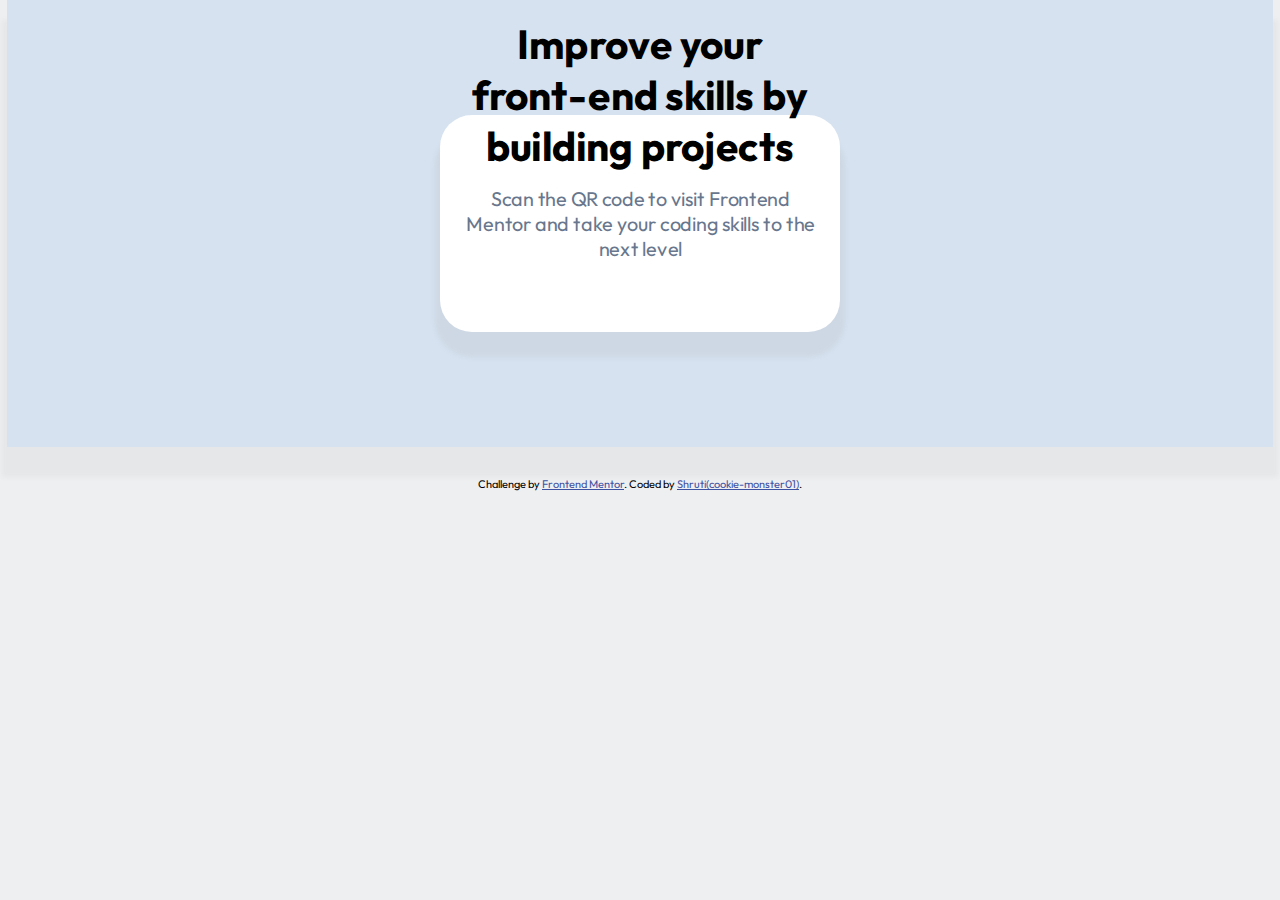
==== index.html @ fd13bdca "Responsive web design with flexbox and media queries" ====
<!DOCTYPE html>
<html lang="en">

<head>
  <meta charset="UTF-8">
  <meta name="viewport" content="width=device-width, initial-scale=1.0">
  <!-- displays site properly based on user's device -->

  <link rel="icon" type="image/png" sizes="32x32" href="./images/favicon-32x32.png">
  <!-- <link rel="preconnect" href="https://fonts.googleapis.com">
  <link rel="preconnect" href="https://fonts.gstatic.com" crossorigin> -->
  <link href="https://fonts.googleapis.com/css2?family=Outfit&display=swap" rel="stylesheet">

  <link href="app.css" rel="stylesheet">

  <title>Frontend Mentor | QR code component</title>

  <!-- Feel free to remove these styles or customise in your own stylesheet 👍 -->
</head>

<body>
  <section id="main">
    <div class="first-division">
      <img src="./images/image-qr-code.png" alt="">

      <h1>Improve your front-end skills by building projects</h1>
      <p>Scan the QR code to visit Frontend Mentor and take your coding skills to the next level</p>
    </div>
  </section>
  <footer>
    <div class="attribution">
      Challenge by <a href="https://www.frontendmentor.io?ref=challenge" target="_blank">Frontend Mentor</a>.
      Coded by <a href="#">Shruti(cookie-monster01)</a>.
    </div>
  </footer>
</body>

</html>
---- app.css ----
body {
    margin: 0;
    box-sizing: border-box;
    width: 100vw;
    height: auto;
    font-family: "Outfit", sans-serif;
    overflow: scroll;
    background-color: hsl(220, 9%, 94%);
}

#main {
    box-sizing: border-box;
    display: flex;
    justify-content: center;
    align-items: center;
    padding: 115px 0;
    margin: 0 7px 30px;
    background-color: hsl(212, 45%, 89%);
    box-shadow: 0 25px 5px 5px rgba(119, 121, 122, 0.07);
}

.first-division {
    max-width: 480px;
    box-sizing: border-box;
    display: flex;
    flex-direction: column;
    justify-content: flex-start;
    align-items: center;
    border-radius: 2em;
    background: border-box hsl(0, 0%, 100%);
    box-shadow: 0 20px 5px 5px rgba(164, 163, 163, 0.150);
}

img {
    scale: 0.7;
    border-radius: 1.5em;
    position: relative;
    bottom: 45px;
}

h1 {
    box-sizing: border-box;
    padding: 0 20px;
    max-width: 400px;
    text-align: center;
    text-wrap: balance;
    margin: 0 0 20px;
    scale: 1.27;
    position: relative;
    bottom: 80px;
}

p {
    box-sizing: border-box;
    max-width: 305px;
    padding: 0 20px;
    font-size: 15px;
    text-align: center;
    overflow-wrap: anywhere;
    margin: 0 0 20px;
    scale: 1.32;
    position: relative;
    bottom: 60px;
    color: hsl(216, 15%, 48%);
}

.attribution {
    font-size: 11px;
    text-align: center;
}

.attribution a {
    color: hsl(228, 45%, 44%);
}

@media (max-width: 580px) {

    body {
        background-color: hsl(212, 45%, 89%);
    }

    #main {
        margin: 0;
        box-shadow: none;
    }

    body,
    #main,
    .first-division {
        scale: 0.93;
    }

}

@media (max-width: 480px) {

    body,
    #main,
    .first-division {
        scale: 0.86;
    }
}

@media (max-width: 375px) {

    body,
    #main,
    .first-division {
        scale: 0.79;
    }
}
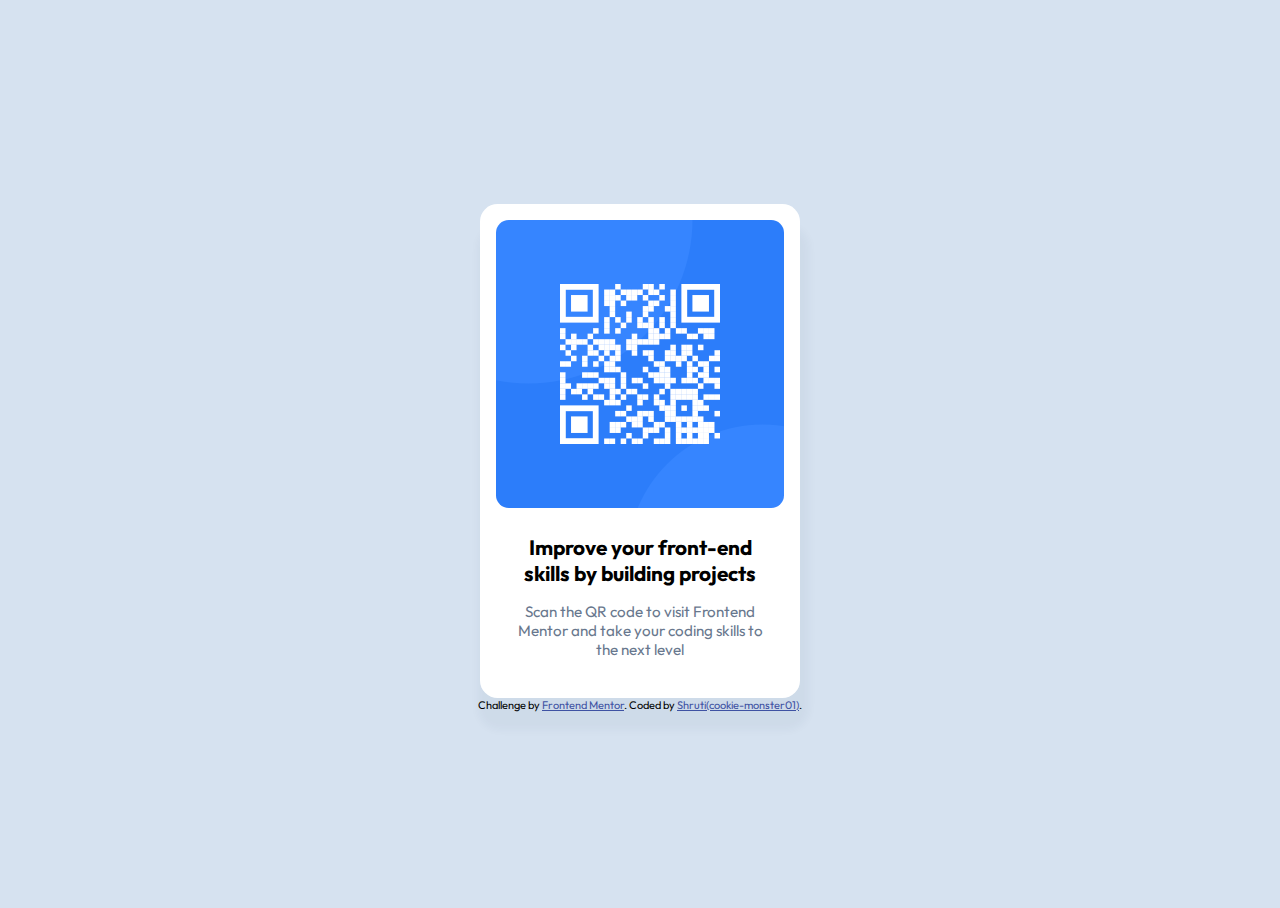
==== commit c60f16d0: "Update the css file" ====
--- a/index.html
+++ b/index.html
@@ -19,14 +19,15 @@
 </head>
 
 <body>
-  <section id="main">
+  <main>
     <div class="first-division">
-      <img src="./images/image-qr-code.png" alt="">
+      <img src="./images/image-qr-code.png" alt="QR Code" attributionsrc="https://www.frontendmentor.io">
 
-      <h1>Improve your front-end skills by building projects</h1>
+      <h2>Improve your front-end skills by building projects</h2>
       <p>Scan the QR code to visit Frontend Mentor and take your coding skills to the next level</p>
     </div>
-  </section>
+  </main>
+
   <footer>
     <div class="attribution">
       Challenge by <a href="https://www.frontendmentor.io?ref=challenge" target="_blank">Frontend Mentor</a>.
--- a/app.css
+++ b/app.css
@@ -1,67 +1,54 @@
-body {
-    margin: 0;
-    box-sizing: border-box;
-    width: 100vw;
-    height: auto;
+html {
+
     font-family: "Outfit", sans-serif;
-    overflow: scroll;
-    background-color: hsl(220, 9%, 94%);
+    background-color: hsl(212, 45%, 89%);
+    height: 100vh;
+
 }
 
-#main {
-    box-sizing: border-box;
-    display: flex;
-    justify-content: center;
-    align-items: center;
-    padding: 115px 0;
-    margin: 0 7px 30px;
-    background-color: hsl(212, 45%, 89%);
-    box-shadow: 0 25px 5px 5px rgba(119, 121, 122, 0.07);
-}
-
-.first-division {
-    max-width: 480px;
+body {
+    height: 100%;
     box-sizing: border-box;
     display: flex;
     flex-direction: column;
-    justify-content: flex-start;
+    justify-content: center;
     align-items: center;
-    border-radius: 2em;
-    background: border-box hsl(0, 0%, 100%);
-    box-shadow: 0 20px 5px 5px rgba(164, 163, 163, 0.150);
 }
 
-img {
-    scale: 0.7;
-    border-radius: 1.5em;
-    position: relative;
-    bottom: 45px;
+
+.first-division {
+    box-sizing: border-box;
+    background-color: hsl(0, 0%, 100%);
+    display: flex;
+    flex-direction: column;
+    justify-content: center;
+    align-items: space-evenly;
+    padding: 1rem;
+    border-radius: 1.1rem;
+    box-shadow: 0.2rem 1.7rem 0.5rem 0.3rem hsla(217, 45%, 22%, 0.040);
+    max-width: 20rem;
+
 }
 
-h1 {
+.first-division img {
+    border-radius: 0.8rem;
+}
+
+h2 {
     box-sizing: border-box;
-    padding: 0 20px;
-    max-width: 400px;
     text-align: center;
-    text-wrap: balance;
-    margin: 0 0 20px;
-    scale: 1.27;
-    position: relative;
-    bottom: 80px;
+    font-size: 1.3rem;
+    padding: 0.5rem 0.75rem;
+    margin-bottom: 0;
 }
 
 p {
     box-sizing: border-box;
-    max-width: 305px;
-    padding: 0 20px;
-    font-size: 15px;
     text-align: center;
-    overflow-wrap: anywhere;
-    margin: 0 0 20px;
-    scale: 1.32;
-    position: relative;
-    bottom: 60px;
     color: hsl(216, 15%, 48%);
+    font-size: .95rem;
+    padding: 0.5rem 0.75rem;
+    margin-top: 0;
 }
 
 .attribution {
@@ -71,41 +58,4 @@
 
 .attribution a {
     color: hsl(228, 45%, 44%);
-}
-
-@media (max-width: 580px) {
-
-    body {
-        background-color: hsl(212, 45%, 89%);
-    }
-
-    #main {
-        margin: 0;
-        box-shadow: none;
-    }
-
-    body,
-    #main,
-    .first-division {
-        scale: 0.93;
-    }
-
-}
-
-@media (max-width: 480px) {
-
-    body,
-    #main,
-    .first-division {
-        scale: 0.86;
-    }
-}
-
-@media (max-width: 375px) {
-
-    body,
-    #main,
-    .first-division {
-        scale: 0.79;
-    }
 }